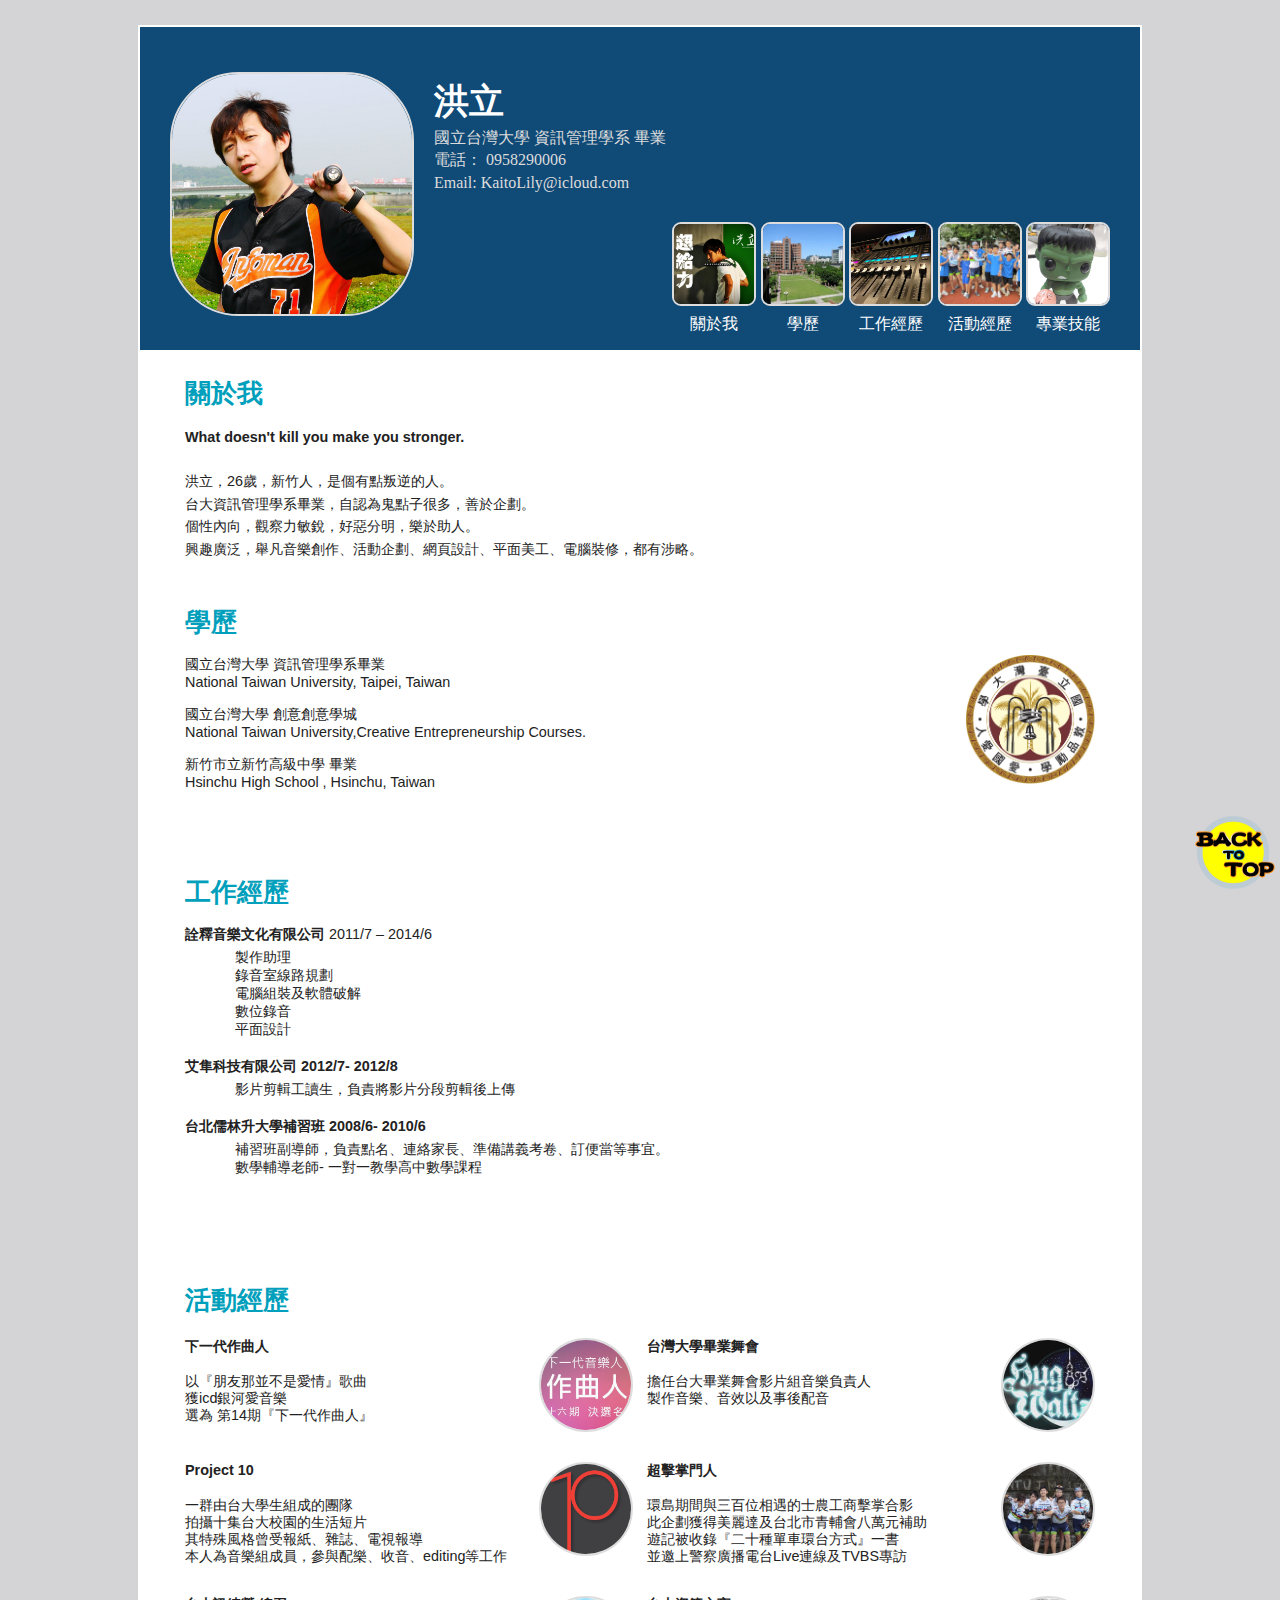
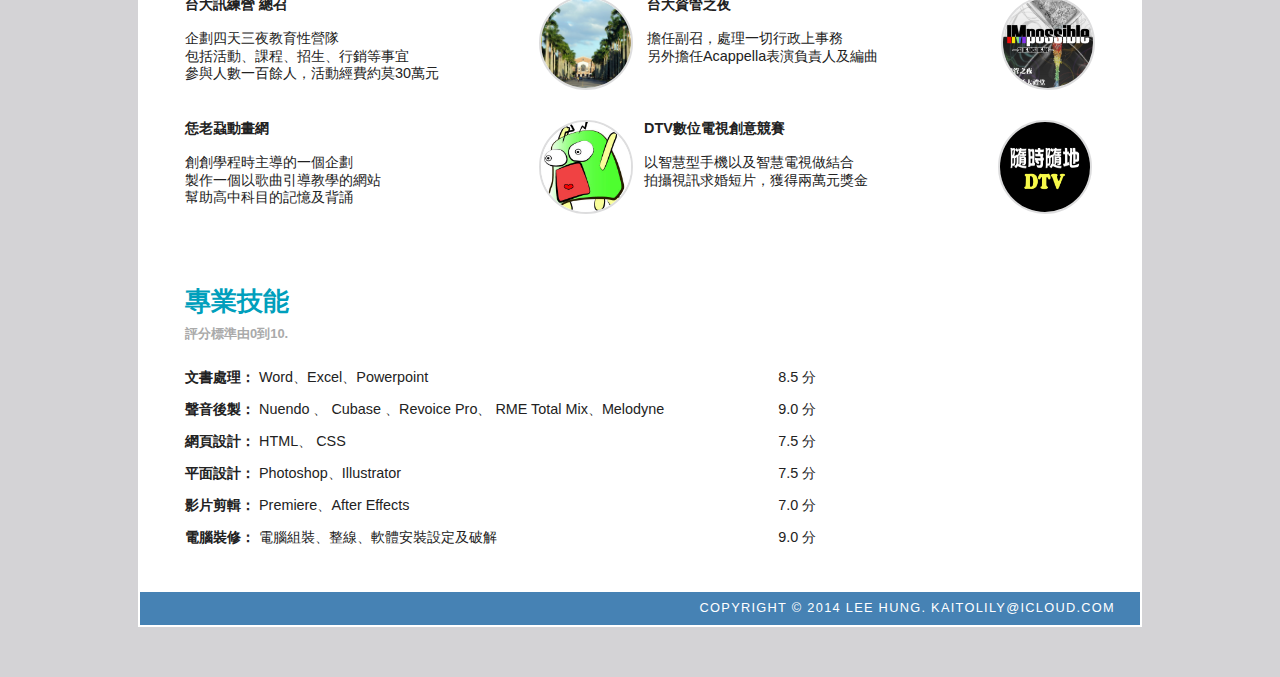
==== index.html @ 4b68b9b4 "test" ====
<!doctype html>
<html>
<a id="backtotop" href="#" title="Back to Top"><img src="images/back.png" alt="Back to Top" border="0" width="80px"/></a>
<head>
    <meta charset="UTF-8">
    <title>Lee Hung's Profile</title>
    <link href="css/style.css" rel="stylesheet" type="text/css">
</head>
<body>
<div class="header">
   <img src="images/photo.jpg" style="float: left;" class="title_photo"/>
   <h1>洪立</h1>
   <div>國立台灣大學 資訊管理學系 畢業</div>
   <div>電話： 0958290006 </div>
   <div>Email: KaitoLily@icloud.com</div>
</div>
<div class="tag">
    <div class="hyperlink">
      <a href="#about">
          <img src="images/lee.jpg" class="square_photo"/>
          <div style="text-align: center;">關於我</div>
      </a>
    </div>
    <div class="hyperlink">
        <a href="#education">
          <img src="images/faculty.jpg" class="square_photo"/>
          <div style="text-align: center;">學歷</div>
        </a>  
    </div>
    <div class="hyperlink">
        <a href="#works">
          <img src="images/work.jpg" class="square_photo"/>
         <div style="text-align: center;">工作經歷</div>
        </a>
    </div>
    <div class="hyperlink">
        <a href="#activities">
        <img src="images/bike2.jpg" class="square_photo"/>
        <div style="text-align: center;">活動經歷</div>
        </a>
    </div>
	<div class="hyperlink">
        <a href="#skill">
        <img src="images/hawk.jpg" class="square_photo"/>
        <div style="text-align: center;">專業技能</div>
        </a>
    </div>
	
	
	
	
</div>
<div id="basic-accordian" ><a name="about"></a>
      <div class="accordion_child" style="font-size: 90%;">
        <h2>關於我</h2>
        <strong>What doesn't kill you make you stronger.</strong></br></br>
       洪立，26歲，新竹人，是個有點叛逆的人。<br>
	   台大資訊管理學系畢業，自認為鬼點子很多，善於企劃。<br>
	   個性內向，觀察力敏銳，好惡分明，樂於助人。<br>
	   興趣廣泛，舉凡音樂創作、活動企劃、網頁設計、平面美工、電腦裝修，都有涉略。<br>
	   

      </div>

</div>
<div id="basic-accordian" ><a name="education"></a>
      <div class="accordion_child">
        <h2>學歷</h2>
        <ul>
            <img src="images/school.jpg" style="float: right; width: 130px;"/>      
            <li>國立台灣大學 資訊管理學系畢業<br>
                    National Taiwan University, Taipei, Taiwan
			<li>國立台灣大學 創意創意學城 <br>
			        National Taiwan University,Creative Entrepreneurship Courses. 
            <li>新竹市立新竹高級中學 畢業<br>
                  Hsinchu High School , Hsinchu, Taiwan
        </ul>
		<br>
		
    </div>
</div>

<div id="basic-accordian" ><a name="works"></a>
      <div class="accordion_child">
        <h2>工作經歷</h2>
        <ul>
            
            <li><strong>詮釋音樂文化有限公司</strong>        2011/7 – 2014/6<br>
                 <div class="quota">
 				  製作助理<br>
				  錄音室線路規劃<br>
				  電腦組裝及軟體破解<br>
				  數位錄音<br>
				  平面設計<br>
				 </div>
			<li><strong> 艾隼科技有限公司  2012/7- 2012/8</strong><br>
			       <div class="quota">
  			       影片剪輯工讀生，負責將影片分段剪輯後上傳
				   </div>	 
            <li><strong>台北儒林升大學補習班   2008/6- 2010/6</strong><br>
                  <div class="quota">
				   補習班副導師，負責點名、連絡家長、準備講義考卷、訂便當等事宜。<br>
				   數學輔導老師- 一對一教學高中數學課程
				   </div>
		    
				   <br>
        </ul>
		<br>
		
    </div>
</div>



<div id="basic-accordian" ><a name="activities"></a>
      <div class="accordion_child">
      <h2>活動經歷</h2>
         <div class="portfolio_table" style="padding-right: 7px">
            <img src="images/composer.jpg" class="portfolio_photo"/>
            <div class="portfolio_detail"><strong>下一代作曲人</strong></br><br>
                      以『朋友那並不是愛情』歌曲</br>獲icd銀河愛音樂 <br>
					  選為 第14期『下一代作曲人』 
            </div>
        </div> 
		
         <div class="portfolio_table">
            <img src="images/hugwatz.jpg" class="portfolio_photo"/>
            <div class="portfolio_detail">
              <strong>台灣大學畢業舞會</strong><br><br>
                      擔任台大畢業舞會影片組音樂負責人<br>製作音樂、音效以及事後配音
            </div>
        </div>
		
        <div class="portfolio_table" style="padding-right: 7px">
            <img src="images/project10.jpg" class="portfolio_photo"/>
            <div class="portfolio_detail">
              <strong>Project 10 </strong><br><br>
                      一群由台大學生組成的團隊<br>拍攝十集台大校園的生活短片<br>其特殊風格曾受報紙、雜誌、電視報導<br>本人為音樂組成員，參與配樂、收音、editing等工作
            </div>
        </div>
        <div class="portfolio_table">
            <img src="images/bike.jpg" class="portfolio_photo"/>
            <div class="portfolio_detail"><strong>超擊掌門人</strong></br><br>
                      環島期間與三百位相遇的士農工商擊掌合影<br>
					  此企劃獲得美麗達及台北市青輔會八萬元補助<br>
					  遊記被收錄『二十種單車環台方式』一書<br>並邀上警察廣播電台Live連線及TVBS專訪<br>
            </div>
        </div>
        <div class="portfolio_table" style="padding-right: 7px">
            <img src="images/ntu.jpg" class="portfolio_photo"/>
            <div class="portfolio_detail">
              <strong>台大訊練營 總召</strong><br><br>
                      企劃四天三夜教育性營隊<br>包括活動、課程、招生、行銷等事宜<br>參與人數一百餘人，活動經費約莫30萬元<br>
            </div>
        </div>
        <div class="portfolio_table">
            <img src="images/night.jpg" class="portfolio_photo"/>
            <div class="portfolio_detail">
              <strong>台大資管之夜</strong><br><br>
                      擔任副召，處理一切行政上事務<br> 另外擔任Acappella表演負責人及編曲<br>
            </div>
        </div>
        <div class="portfolio_table" style="padding-right: 7px">
            <img src="images/holysong.jpg" class="portfolio_photo"/>
            <div class="portfolio_detail">
              <strong>恁老蝨動畫網</strong><br><br>
                      創創學程時主導的一個企劃<br>製作一個以歌曲引導教學的網站<br>幫助高中科目的記憶及背誦<br>
            </div>
        </div>
		
		 <div class="portfolio_table">
            <img src="images/dtv.png" class="portfolio_photo">
            <div class="portfolio_detail">
              <strong>DTV數位電視創意競賽</strong><br><br>
                      以智慧型手機以及智慧電視做結合<br>
					  拍攝視訊求婚短片，獲得兩萬元獎金<br>
            </div>
        </div>
		
		
	</div>
</div>  
<div id="basic-accordian" ><a name="skill"></a>
      <div class="accordion_child" style="font-size: 90%;">
        <h2>專業技能
          <div style="color: #AAAAAA; font-size: 50%; margin-top: 10px">
          評分標準由0到10.
          </div></h2>
		  
        <ul style="display: inline-block;">   
          <li><strong>文書處理：</strong> Word、Excel、Powerpoint</li>
          <li><strong>聲音後製：</strong> Nuendo 、 Cubase 、Revoice Pro、 RME Total Mix、Melodyne</li>
          <li><strong>網頁設計：</strong> HTML、 CSS</li>
          <li><strong>平面設計：</strong> Photoshop、Illustrator</li>
          <li><strong>影片剪輯：</strong> Premiere、After Effects</li>
		  <li><strong>電腦裝修：</strong> 電腦組裝、整線、軟體安裝設定及破解</li>
		  
        </ul>
        <ul style="display: inline-block; margin-left: 50px;">   
		  <li>8.5 分</li>
          <li>9.0 分</li>
          <li>7.5 分</li>
          <li>7.5 分</li>
          <li>7.0 分</li>
		  <li>9.0 分 </li>
        </ul>
		  
      </div>

</div>  
<!--
<div id="basic-accordian" >
	<div class="accordion_child" style="font-size: 90%;">
		<img src="images/work2.jpg" style="float: right" class="title_photo" />
	</div>
</div>
-->


<div class="footer">
	<a>Copyright © 2014 Lee Hung.  KaitoLily@icloud.com </a>
	
</div>

</body>
</html>
---- css/style.css ----
.accordion_headings {
    padding: 5px 25px 5px 50px;
    background: #FFD700;
    color: #000;
    border-top: 1px solid #7b7878;
    border-bottom: 1px solid #9c9cbf;
    font-size: 100%;
    font-weight: bolder;
    position: relative;
    z-index: 20;
}

.header_highlight
{ 
    background: #F0E68C;
    color: #000000;
    font-weight: bolder; 
    border-bottom: 1px solid #F0E68C;
}

.title_photo{
    width: 240px;
    height: 240px;
    border: 2px solid #ddddde;
    -moz-border-radius: 69px;
    -webkit-border-radius: 69px;
    border-radius: 69px;
    behavior: url(PIE.htc);
    top: 50px;
    left: 20px;
    margin: 5px 20px 0 20px;
}

.square_photo {
    width: 80px;
    height: 80px;
    border: 2px solid #ddddde;
    -moz-border-radius: 9px;
    -webkit-border-radius: 9px;
    border-radius: 9px;
    behavior: url(PIE.htc);
    margin: 5px 0 0 0;
}

#basic-accordian {
    padding: 0px;
    background: #FFF;
}

.header {
    padding: 40px 10px 18px 10px;
    background: #104a77;
	font-family:"微軟正黑體";
    	color: #DCDCDC;
}

.tag {
    text-align: right;
    padding: 5px 30px 15px 0;
    background: #104a77;
}

.hyperlink {
    padding: 0 0 0 0;
    display: inline-block;
}

.hyperlink a {
    color: #FFF;
    text-decoration: none;
}

body {
    font-family: "trebuchet ms", sans-serif;
    font-size: 1em;
    width: 1000px;
    color: #222;
    line-height: 1.4em;
    background: #D4D3D6;
    margin: 25px auto 50px auto;
    border: 2px solid #FFF;

}

ul
{ 
    margin: 2px 0 12px -60px;
}

ul li
{ 
    list-style-type: none;
    background: url("images/bullet.png") no-repeat;
    margin: 0 0 10px 0; 
    padding: 0 0 4px 20px;
    line-height: 18px;
}

h2 {
    font-size: 180%;
    padding: 0 0 0 0;
    color: #009FBC;
}

.quota{
	padding: 5px 0 5px 50px ;
	
}

.accordion_child {
    padding: 10px 45px 20px 45px;
    text-align: justify;
    background: #FFFFFF;
    font-size: 90%;
}

.biography {
    padding: 30px 30px 0 10px;
    text-align: justify;
    background: #F5F5F5;
    line-height: 20px;
    font-size: 90%;
}

.footer {
      letter-spacing: 0.1em;
      text-align: right;
      text-transform: uppercase;
      color: #FFFFFF;
      font-size: 80%;
      padding: 5px 25px 5px 0;
      background: #4682B4;
}

.footer a {
    color: #FFF;
}

.MainInfo {
    padding: 30px 30px 40px 50px;
    font-size: 100%;
    line-height: 1.5em;
    background: #F5F5F5;
}

.photo_position {
    margin-bottom: -6px;
    text-align: center;
 }

h1 {
    -webkit-margin-after: 0.4em;
    font-size: 220%;
    color: #FFF;
}

.detailInfo {
    padding: 10px 0 0 10px;
}

.portfolio_photo {

    width: 90px;
    float: left;
    height: 90px;
    border: 2px solid #ddddde;
    -moz-border-radius: 69px;
    -webkit-border-radius: 69px;
    border-radius: 69px;
    behavior: url(PIE.htc);
    float: right;
    margin-left: 10px;
}

.portfolio_table {
    display: inline-table;
    padding: 5px 0 25px 0;
    width: 448px;
}

.portfolio_detail {
    text-align:justify;
    line-height: 1.2em;
}

#backtotop{
    display:scroll;
    position:fixed;
    bottom:5px;
    right:5px;
}
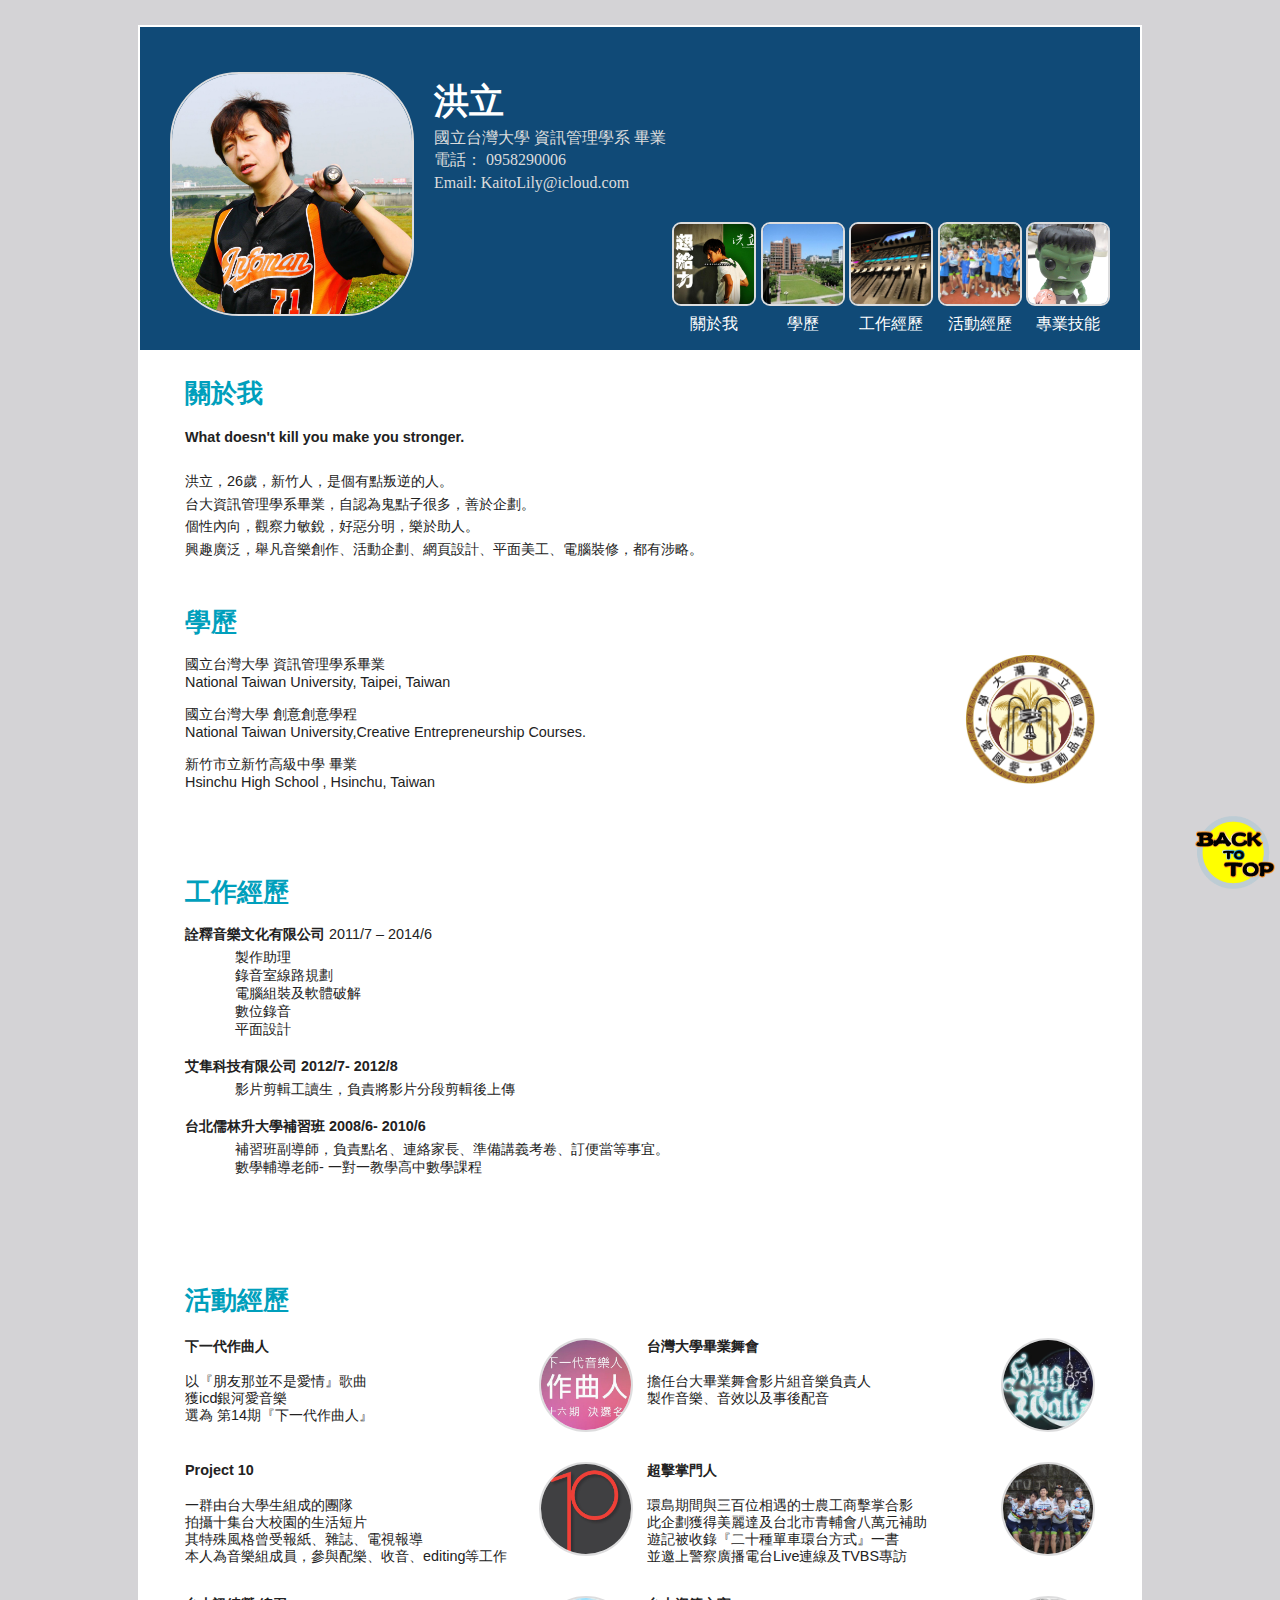
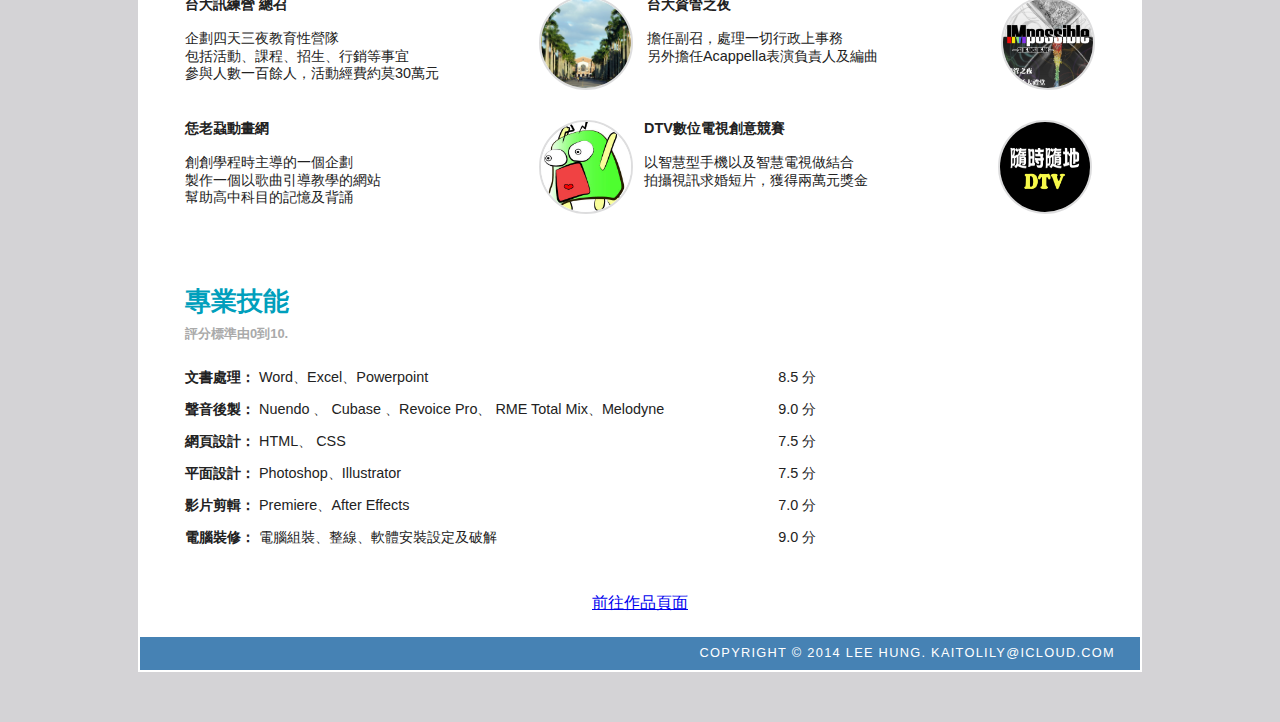
==== commit 639d543a: "debug" ====
--- a/index.html
+++ b/index.html
@@ -70,7 +70,7 @@
             <img src="images/school.jpg" style="float: right; width: 130px;"/>      
             <li>國立台灣大學 資訊管理學系畢業<br>
                     National Taiwan University, Taipei, Taiwan
-			<li>國立台灣大學 創意創意學城 <br>
+			<li>國立台灣大學 創意創意學程 <br>
 			        National Taiwan University,Creative Entrepreneurship Courses. 
             <li>新竹市立新竹高級中學 畢業<br>
                   Hsinchu High School , Hsinchu, Taiwan
@@ -208,13 +208,16 @@
       </div>
 
 </div>  
-<!--
-<div id="basic-accordian" >
-	<div class="accordion_child" style="font-size: 90%;">
-		<img src="images/work2.jpg" style="float: right" class="title_photo" />
-	</div>
-</div>
--->
+
+<div id="basic-accordian">
+<centeR>
+<a href="works.html">
+前往作品頁面
+</a>
+</center>
+<br>
+</div>
+
 
 
 <div class="footer">
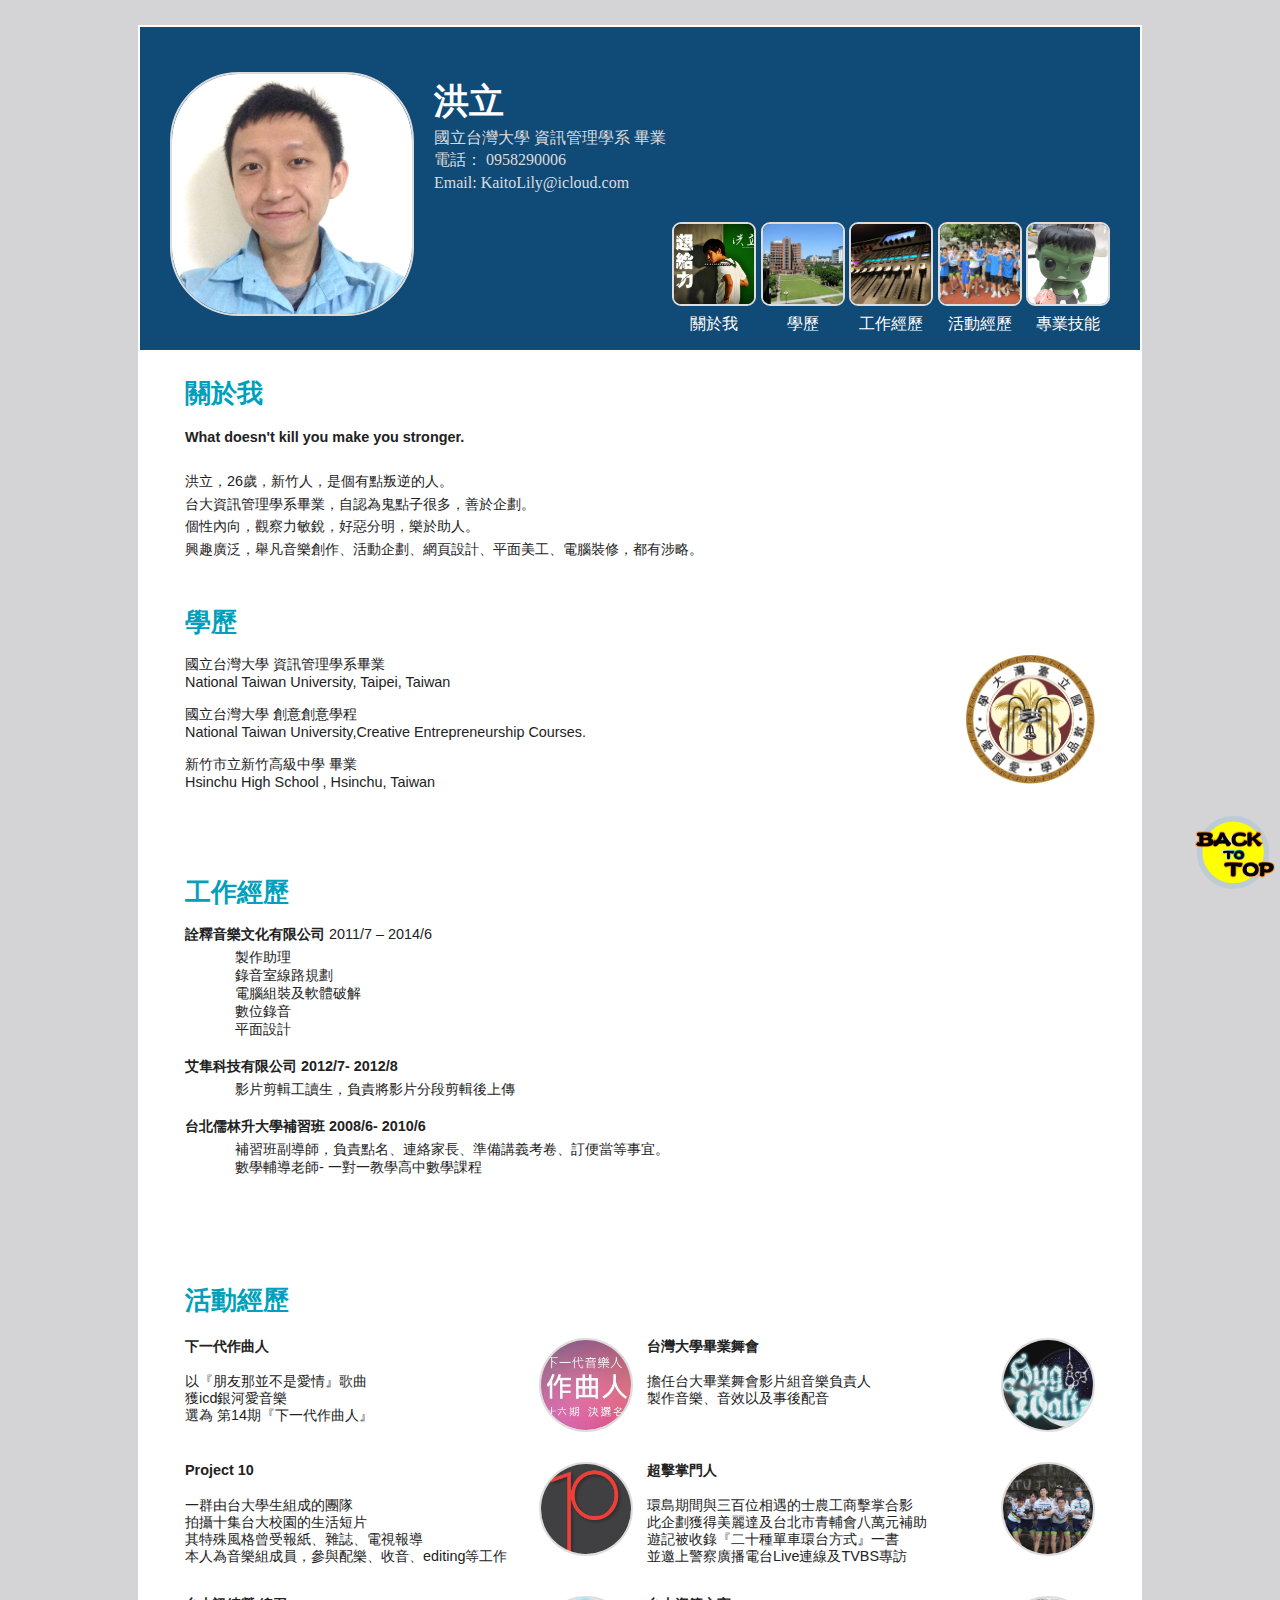
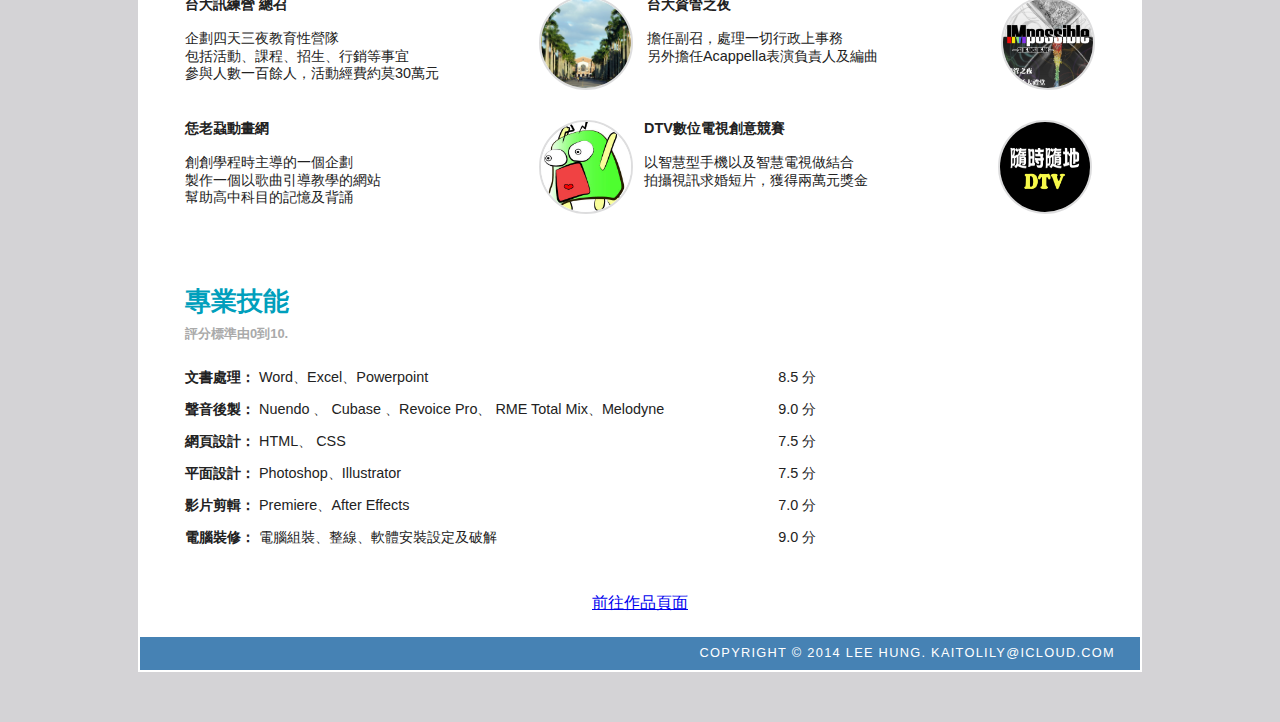
==== commit 77094586: "pic" ====
--- a/index.html
+++ b/index.html
@@ -8,7 +8,7 @@
 </head>
 <body>
 <div class="header">
-   <img src="images/photo.jpg" style="float: left;" class="title_photo"/>
+   <img src="images/002sq.jpg" style="float: left;" class="title_photo"/>
    <h1>洪立</h1>
    <div>國立台灣大學 資訊管理學系 畢業</div>
    <div>電話： 0958290006 </div>
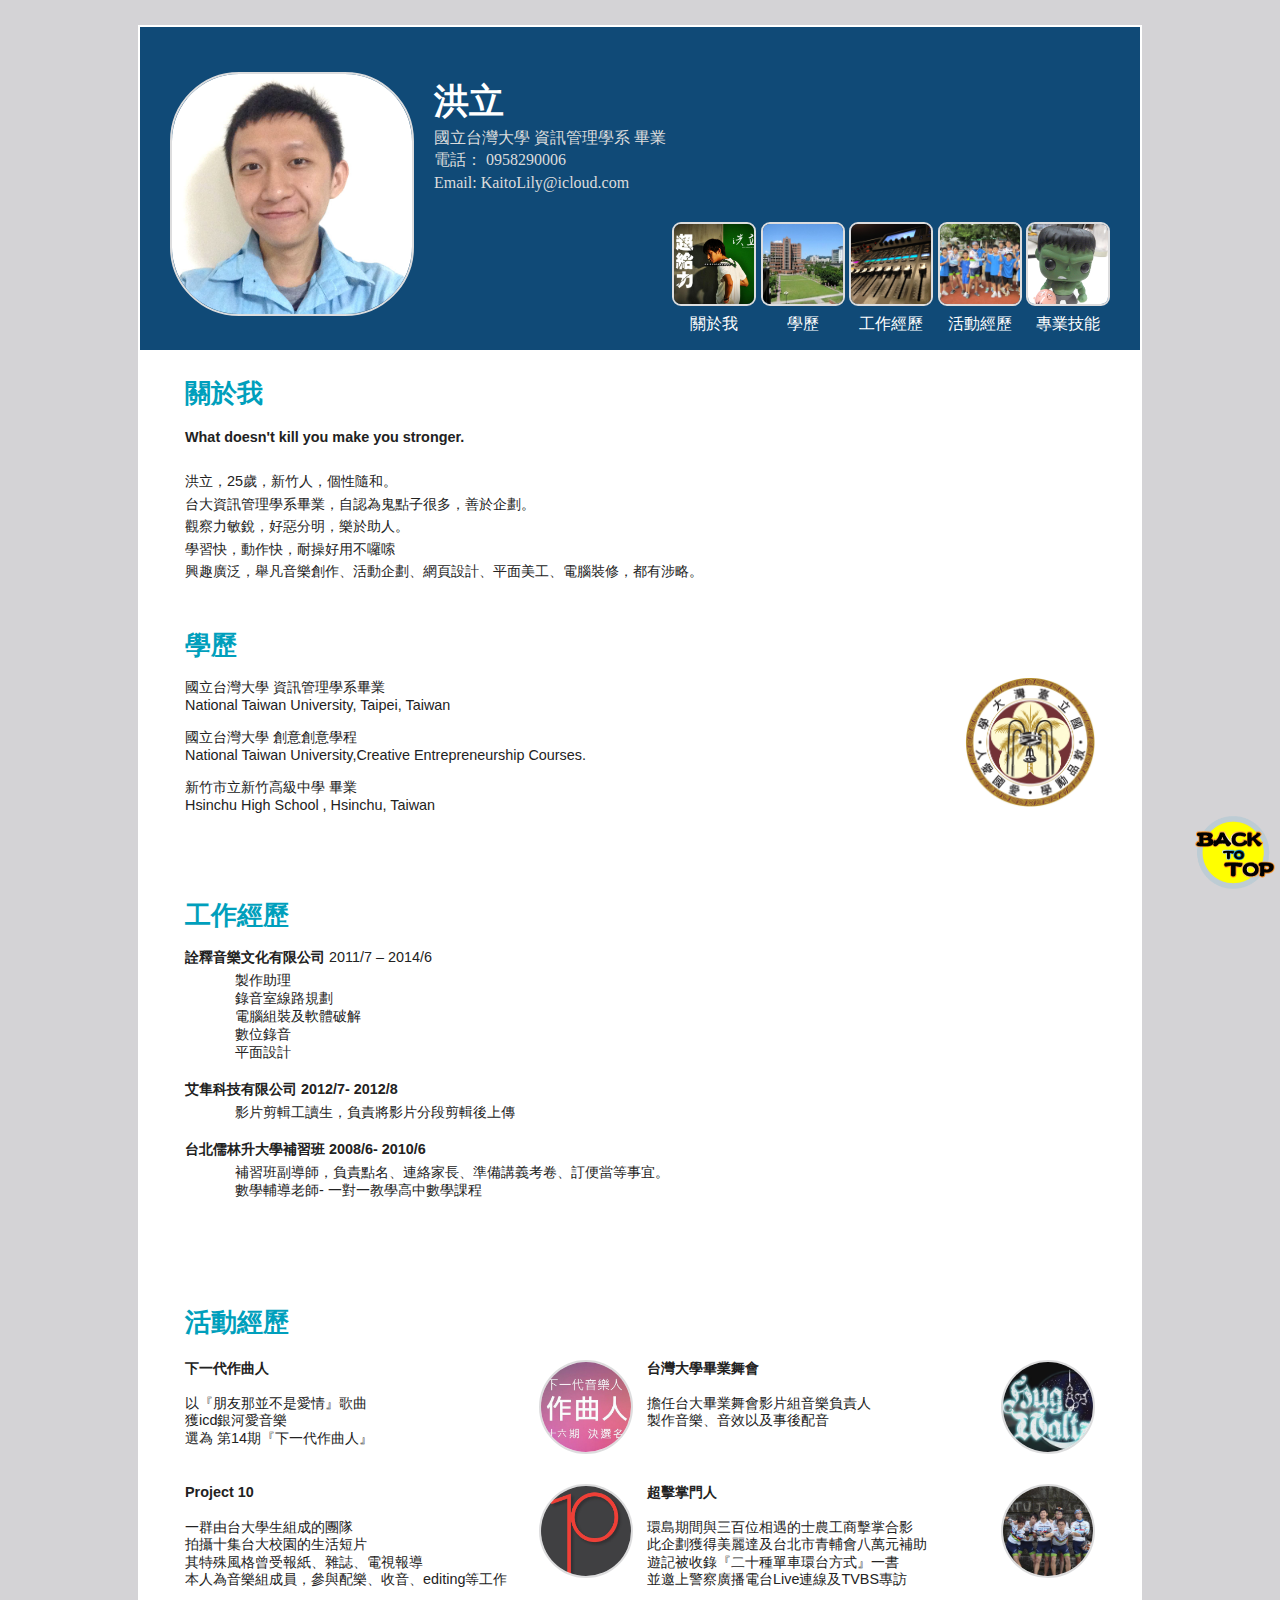
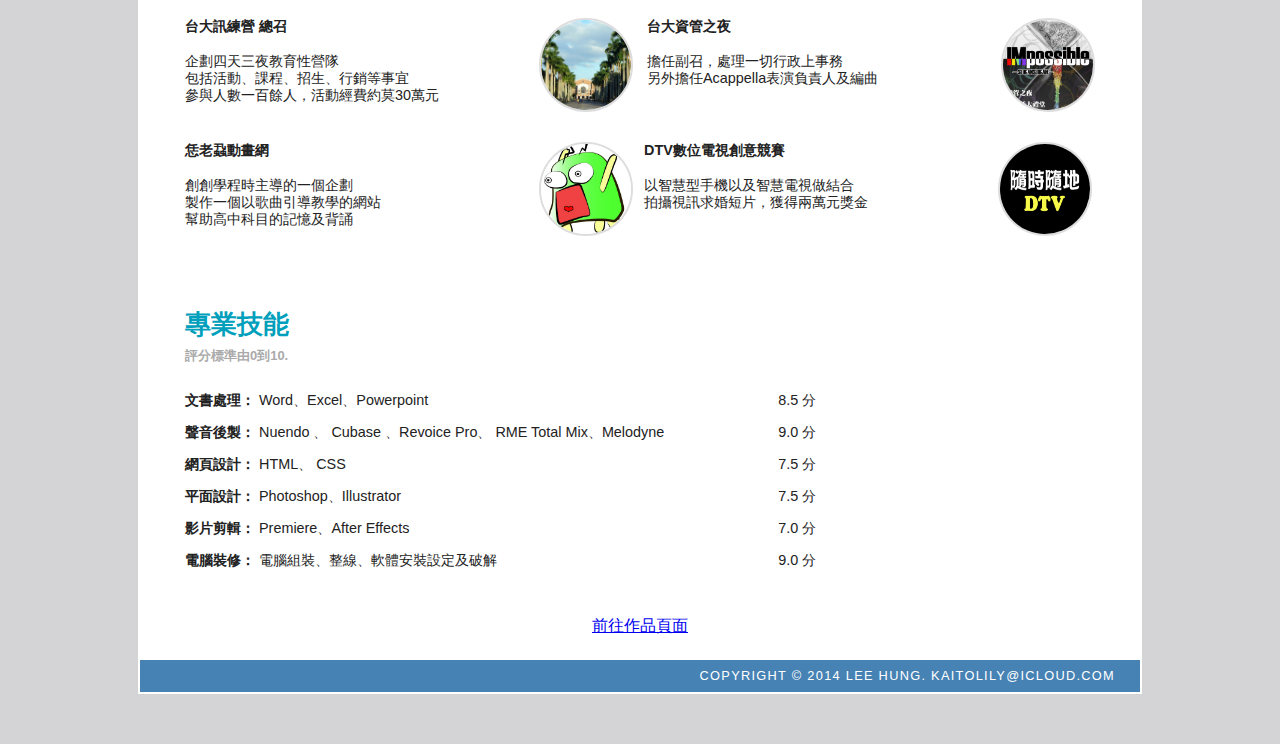
==== commit dca86ff4: "new version" ====
--- a/index.html
+++ b/index.html
@@ -54,12 +54,12 @@
       <div class="accordion_child" style="font-size: 90%;">
         <h2>關於我</h2>
         <strong>What doesn't kill you make you stronger.</strong></br></br>
-       洪立，26歲，新竹人，是個有點叛逆的人。<br>
+       洪立，25歲，新竹人，個性隨和。<br>
 	   台大資訊管理學系畢業，自認為鬼點子很多，善於企劃。<br>
-	   個性內向，觀察力敏銳，好惡分明，樂於助人。<br>
+	   觀察力敏銳，好惡分明，樂於助人。<br>
+	   學習快，動作快，耐操好用不囉嗦<br>
 	   興趣廣泛，舉凡音樂創作、活動企劃、網頁設計、平面美工、電腦裝修，都有涉略。<br>
 	   
-
       </div>
 
 </div>
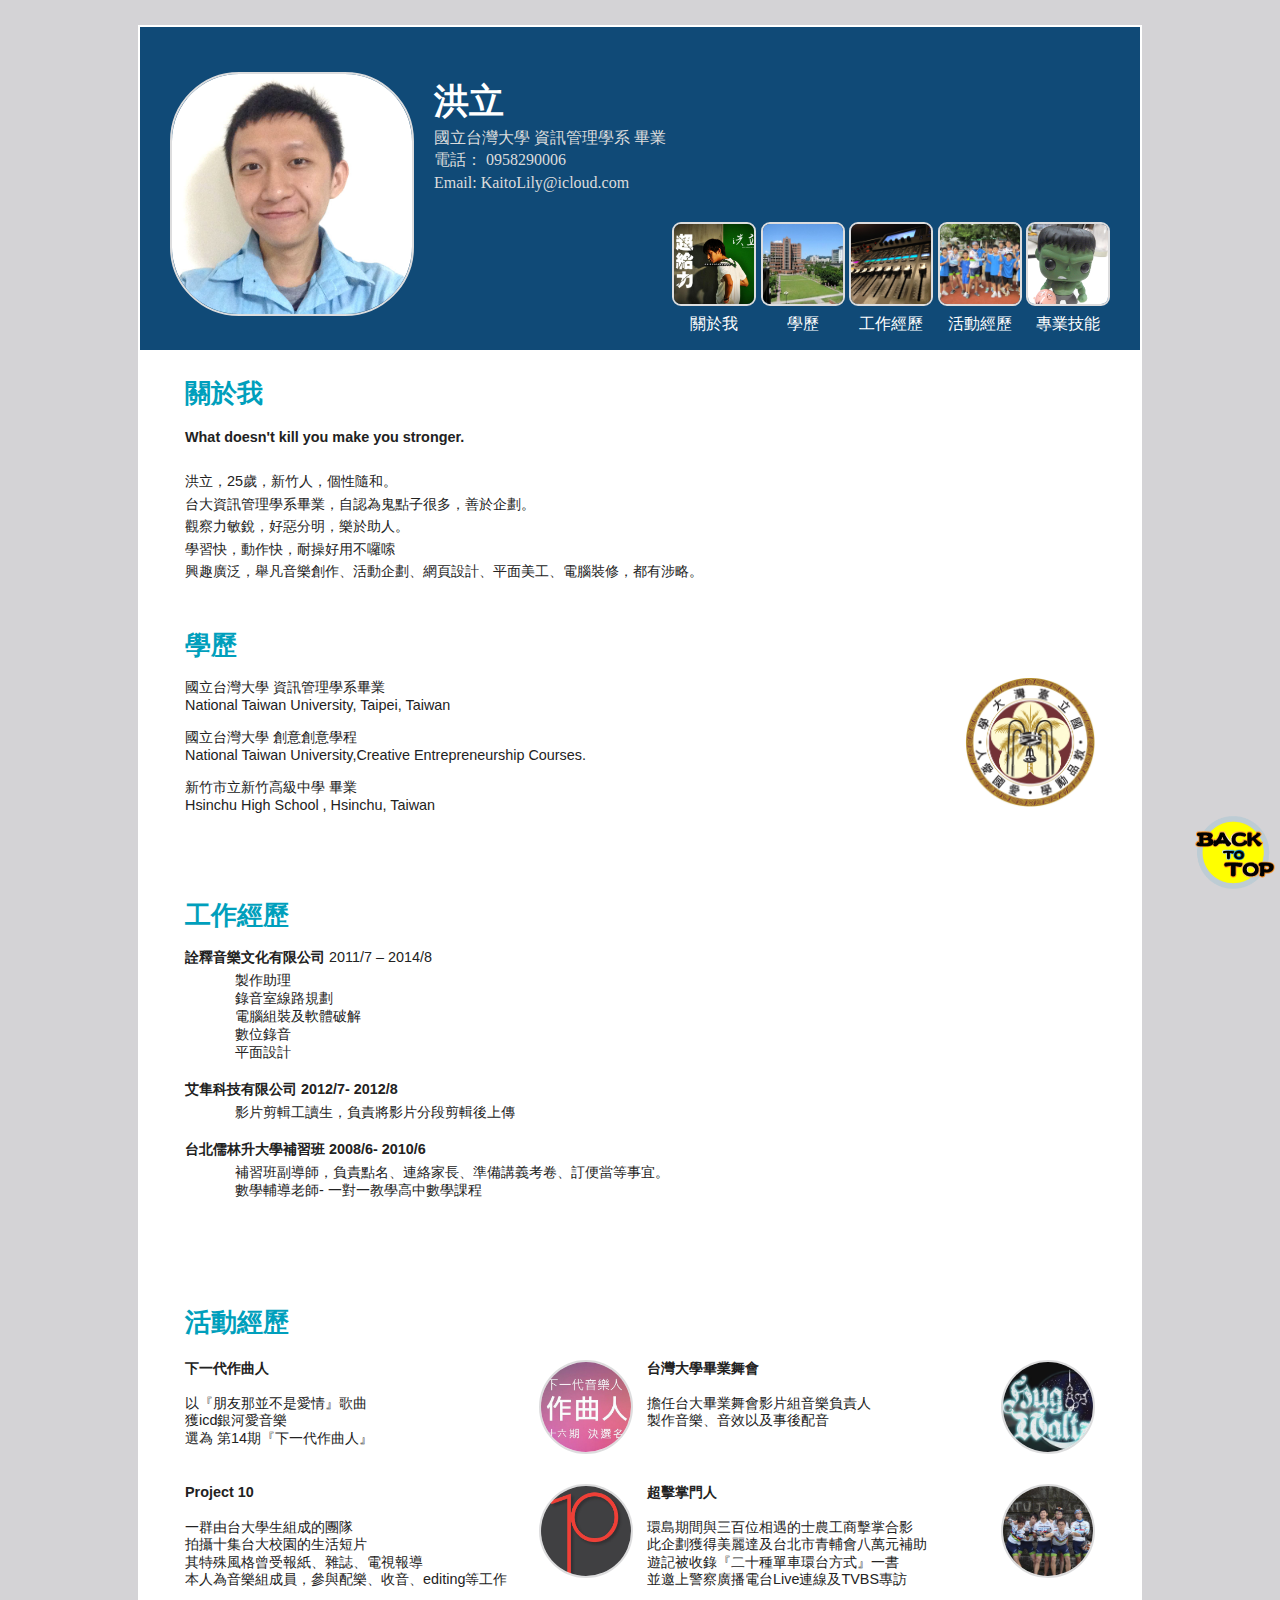
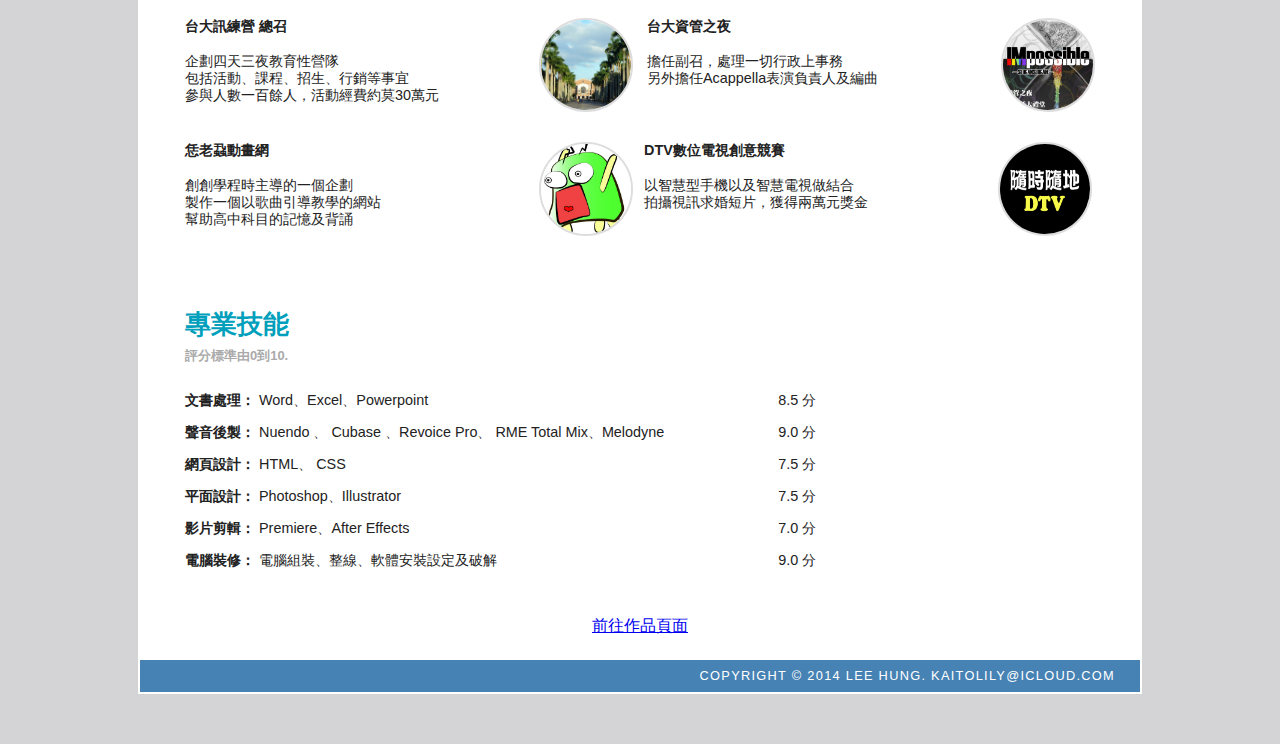
==== commit 3bd055c8: "date" ====
--- a/index.html
+++ b/index.html
@@ -85,7 +85,7 @@
         <h2>工作經歷</h2>
         <ul>
             
-            <li><strong>詮釋音樂文化有限公司</strong>        2011/7 – 2014/6<br>
+            <li><strong>詮釋音樂文化有限公司</strong>        2011/7 – 2014/8<br>
                  <div class="quota">
  				  製作助理<br>
 				  錄音室線路規劃<br>
